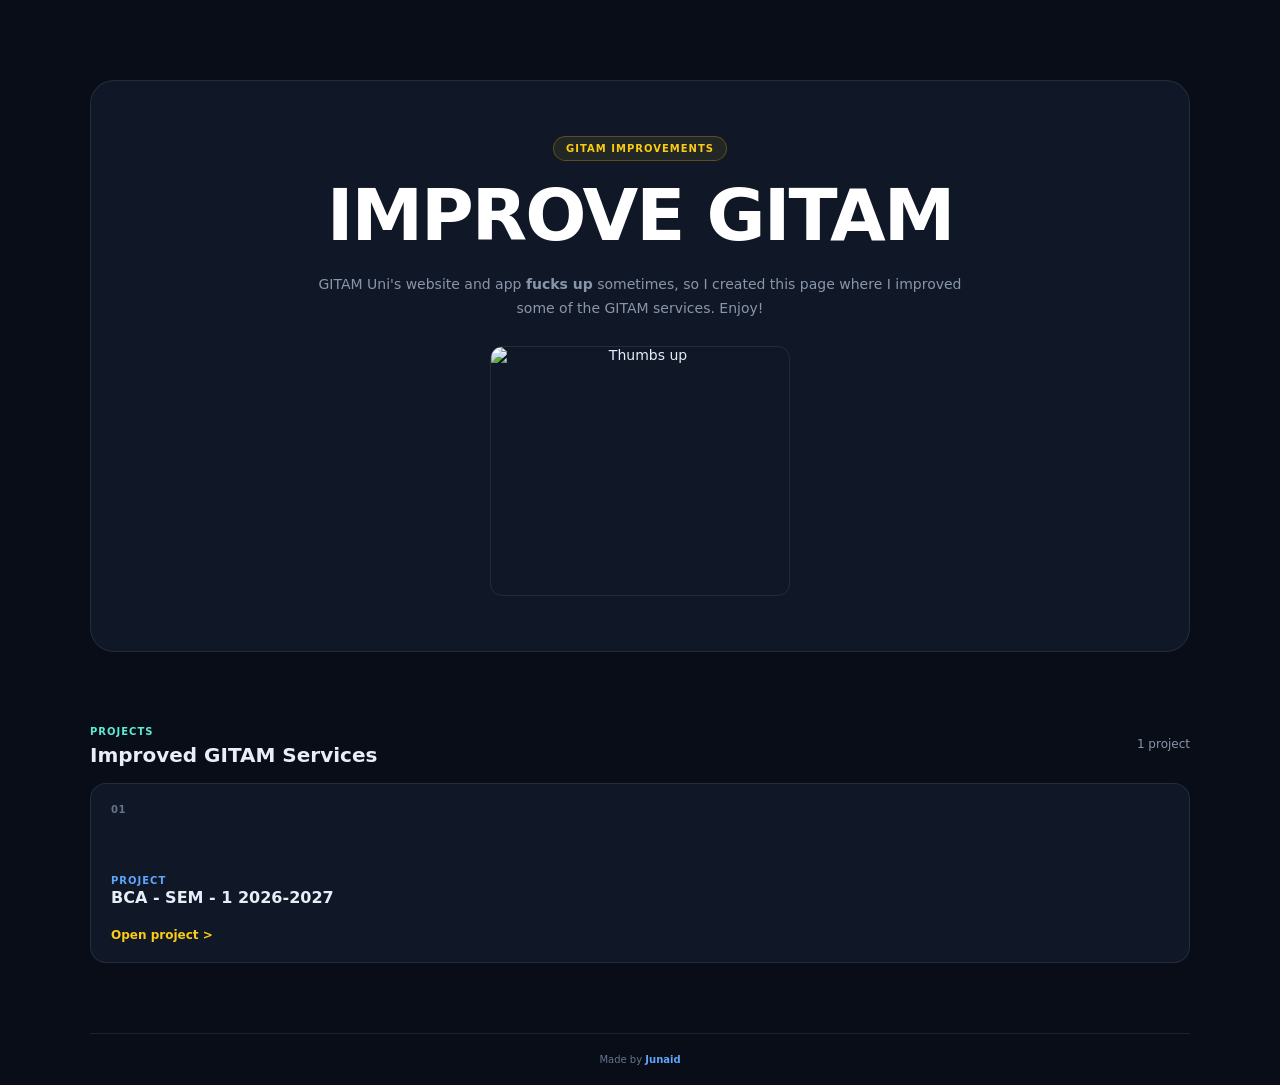
==== index.html @ 102a20a8 "v0.0.1" ====
<!doctype html>
<html lang="en">
  <head>
    <meta charset="UTF-8" />
    <meta name="viewport" content="width=device-width, initial-scale=1.0" />

    <title>IMPROVE GITAM</title>

    <link rel="stylesheet" href="./style.css" />
  </head>

  <body>
    <main class="index-page">
      <!-- HERO -->

      <section class="hero">
        <div class="hero-content">
          <div class="hero-badge">GITAM IMPROVEMENTS</div>

          <h1>IMPROVE GITAM</h1>

          <p>
            GITAM Uni's website and app <b>fucks up</b> sometimes, so I created
            this page where I improved some of the GITAM services. Enjoy!
          </p>

          <img
            class="hero-gif"
            src="https://media1.tenor.com/m/4DOaIudYcpkAAAAC/thumbs-up-ok.gif"
            alt="Thumbs up"
          />
        </div>
      </section>

      <!-- PROJECTS -->

      <section class="projects-section">
        <div class="section-heading">
          <div>
            <span class="section-label"> PROJECTS </span>

            <h2>Improved GITAM Services</h2>
          </div>

          <span id="project-count" class="project-count"> 0 projects </span>
        </div>

        <div id="projects-grid" class="projects-grid">
          <div class="loading">Loading projects...</div>
        </div>
      </section>

      <!-- FOOTER -->

      <footer class="site-footer">
        Made by

        <a href="https://abujuni.dev" target="_blank" rel="noopener noreferrer">
          <b>Junaid</b>
        </a>
      </footer>
    </main>

    <script>
      async function loadProjects() {
        const grid = document.getElementById("projects-grid");

        const projectCount = document.getElementById("project-count");

        try {
          const response = await fetch("./db.json");

          if (!response.ok) {
            throw new Error("Unable to load db.json");
          }

          const projects = await response.json();

          if (!Array.isArray(projects)) {
            throw new Error("db.json must contain an array");
          }

          projectCount.textContent =
            projects.length +
            (projects.length === 1 ? " project" : " projects");

          grid.innerHTML = "";

          if (projects.length === 0) {
            grid.innerHTML = `
                        <div class="empty-state">
                            No projects available.
                        </div>
                    `;

            return;
          }

          projects.forEach(function (project, index) {
            const card = document.createElement("a");

            card.className = "project-card";

            card.href = project.link || "#";

            card.style.setProperty("--card-index", index);

            card.innerHTML = `

                        <div class="card-number">
                            ${String(index + 1).padStart(2, "0")}
                        </div>

                        <div class="card-content">

                            <span class="card-label">
                                PROJECT
                            </span>

                            <h3>
                                ${escapeHTML(
                                  project.title || "Untitled Project",
                                )}
                            </h3>

                            <span class="open-project">
                                Open project
                                <span class="arrow">
                                    >
                                </span>
                            </span>

                        </div>

                    `;

            grid.appendChild(card);
          });
        } catch (error) {
          console.error(error);

          projectCount.textContent = "Error";

          grid.innerHTML = `

                    <div class="error-state">

                        <strong>
                            I am lazy to add one or make one.
                        </strong>

                    </div>

                `;
        }
      }

      function escapeHTML(value) {
        return String(value)
          .replace(/&/g, "&amp;")
          .replace(/</g, "&lt;")
          .replace(/>/g, "&gt;")
          .replace(/"/g, "&quot;")
          .replace(/'/g, "&#039;");
      }

      loadProjects();
    </script>
  </body>
</html>
---- style.css ----
:root,
[data-theme="bca-neo"] {
  --blue: #3b82f6;
  --blue-light: #60a5fa;

  --green: #14b8a6;
  --green-light: #5eead4;

  --yellow: #facc15;
  --yellow-light: #fde047;

  --bg: #080d18;
  --bg-card: #101827;

  --text: #e8edf7;
  --muted: #8996aa;

  --border: rgba(148, 163, 184, 0.14);

  --text-xs: 10px;
  --text-sm: 12px;
  --text-base: 14px;
  --text-lg: 16px;
  --text-xl: 20px;
}

/* =====================================================
   GLOBAL
===================================================== */

* {
  box-sizing: border-box;
}

html {
  scroll-behavior: smooth;
}

body {
  min-height: 100vh;
  margin: 0;

  background: var(--bg);

  color: var(--text);

  font-family:
    Inter,
    ui-sans-serif,
    system-ui,
    -apple-system,
    BlinkMacSystemFont,
    "Segoe UI",
    sans-serif;

  font-size: var(--text-base);
}

a {
  color: inherit;
  text-decoration: none;
}

/* =====================================================
   PAGE
===================================================== */

.index-page {
  width: min(1100px, calc(100% - 32px));

  min-height: 100vh;

  margin: 0 auto;

  display: flex;
  flex-direction: column;
}

/* =====================================================
   HERO
===================================================== */

.hero {
  padding: 80px 0 50px;
}

.hero-content {
  width: 100%;

  padding: 55px 35px;

  text-align: center;

  border: 1px solid var(--border);

  border-radius: 24px;

  background: var(--bg-card);
}

/* =====================================================
   BADGE
===================================================== */

.hero-badge {
  display: inline-block;

  margin-bottom: 18px;

  padding: 6px 12px;

  border: 1px solid rgba(250, 204, 21, 0.25);

  border-radius: 999px;

  background: rgba(250, 204, 21, 0.08);

  color: var(--yellow);

  font-size: var(--text-xs);

  font-weight: 700;

  letter-spacing: 1px;

  text-transform: uppercase;
}

/* =====================================================
   TITLE
===================================================== */

.hero h1 {
  margin: 0;

  color: #ffffff;

  font-size: clamp(42px, 7vw, 72px);

  line-height: 1;

  font-weight: 700;

  letter-spacing: -2px;
}

/* =====================================================
   DESCRIPTION
===================================================== */

.hero p {
  max-width: 650px;

  margin: 22px auto 0;

  color: var(--muted);

  font-size: var(--text-base);

  line-height: 1.7;
}

/* =====================================================
   GIF
===================================================== */

.hero-gif {
  display: block;

  width: 300px;
  height: 250px;

  margin: 25px auto 0;

  object-fit: cover;

  border: 1px solid var(--border);

  border-radius: 12px;
}

/* =====================================================
   PROJECT SECTION
===================================================== */

.projects-section {
  padding: 20px 0 70px;
}

/* =====================================================
   SECTION HEADER
===================================================== */

.section-heading {
  display: flex;

  align-items: center;

  justify-content: space-between;

  gap: 20px;

  margin-bottom: 16px;
}

.section-label {
  margin: 0;

  color: var(--green-light);

  font-size: var(--text-xs);

  font-weight: 700;

  letter-spacing: 1px;

  text-transform: uppercase;
}

.section-heading h2 {
  margin: 5px 0 0;

  color: var(--text);

  font-size: var(--text-xl);

  font-weight: 600;
}

.project-count {
  color: var(--muted);

  font-size: var(--text-sm);
}

/* =====================================================
   PROJECT GRID
===================================================== */

.projects-grid {
  display: grid;

  grid-template-columns: repeat(auto-fit, minmax(270px, 1fr));

  gap: 16px;
}

/* =====================================================
   PROJECT CARD
===================================================== */

.project-card {
  min-height: 180px;

  display: flex;

  flex-direction: column;

  justify-content: space-between;

  padding: 20px;

  border: 1px solid var(--border);

  border-radius: 16px;

  background: var(--bg-card);
}

/* =====================================================
   CARD NUMBER
===================================================== */

.card-number {
  color: #64748b;

  font-size: var(--text-xs);

  font-weight: 600;

  letter-spacing: 0.5px;
}

/* =====================================================
   CARD CONTENT
===================================================== */

.card-label {
  margin-bottom: 7px;

  color: var(--blue-light);

  font-size: var(--text-xs);

  font-weight: 700;

  letter-spacing: 1px;

  text-transform: uppercase;
}

.card-content h3 {
  margin: 0;

  color: var(--text);

  font-size: var(--text-lg);

  line-height: 1.4;

  font-weight: 600;
}

/* =====================================================
   OPEN PROJECT
===================================================== */

.open-project {
  display: inline-block;

  margin-top: 18px;

  color: var(--yellow);

  font-size: var(--text-sm);

  font-weight: 600;
}

/* =====================================================
   EMPTY / LOADING / ERROR
===================================================== */

.loading,
.empty-state,
.error-state {
  grid-column: 1 / -1;

  padding: 40px 20px;

  border: 1px solid var(--border);

  border-radius: 16px;

  background: var(--bg-card);

  color: var(--muted);

  text-align: center;

  font-size: var(--text-base);
}

.error-state strong {
  display: block;

  margin-bottom: 6px;

  color: #f87171;

  font-size: var(--text-base);
}

.error-state p {
  margin: 0;

  font-size: var(--text-sm);
}

.error-state code {
  color: var(--yellow);

  font-size: var(--text-sm);
}

/* =====================================================
   FOOTER
===================================================== */

.site-footer {
  margin-top: auto;

  padding: 20px 0;

  border-top: 1px solid var(--border);

  color: #64748b;

  text-align: center;

  font-size: var(--text-xs);
}

.site-footer a {
  color: var(--blue-light);
}

.footer-separator {
  margin: 0 6px;

  color: #334155;
}

/* =====================================================
   SCROLLBAR
===================================================== */

::-webkit-scrollbar {
  width: 8px;
  height: 8px;
}

::-webkit-scrollbar-track {
  background: var(--bg);
}

::-webkit-scrollbar-thumb {
  background: #1e3a5f;

  border-radius: 10px;
}

/* =====================================================
   MOBILE
===================================================== */

@media (max-width: 768px) {
  .index-page {
    width: calc(100% - 20px);
  }

  .hero {
    padding: 35px 0 30px;
  }

  .hero-content {
    padding: 40px 20px;

    border-radius: 18px;
  }

  .hero h1 {
    font-size: 46px;

    letter-spacing: -1.5px;
  }

  .hero p {
    font-size: var(--text-base);
  }

  .hero-gif {
    width: 100%;

    max-width: 300px;

    height: 220px;
  }

  .section-heading {
    align-items: flex-start;

    flex-direction: column;

    gap: 5px;
  }

  .projects-grid {
    grid-template-columns: 1fr;
  }

  .project-card {
    min-height: 165px;
  }
}

/* =====================================================
   SMALL MOBILE
===================================================== */

@media (max-width: 420px) {
  .index-page {
    width: calc(100% - 14px);
  }

  .hero-content {
    padding: 35px 16px;
  }

  .hero h1 {
    font-size: 40px;
  }

  .hero p {
    font-size: var(--text-sm);
  }

  .hero-gif {
    height: 200px;
  }
}
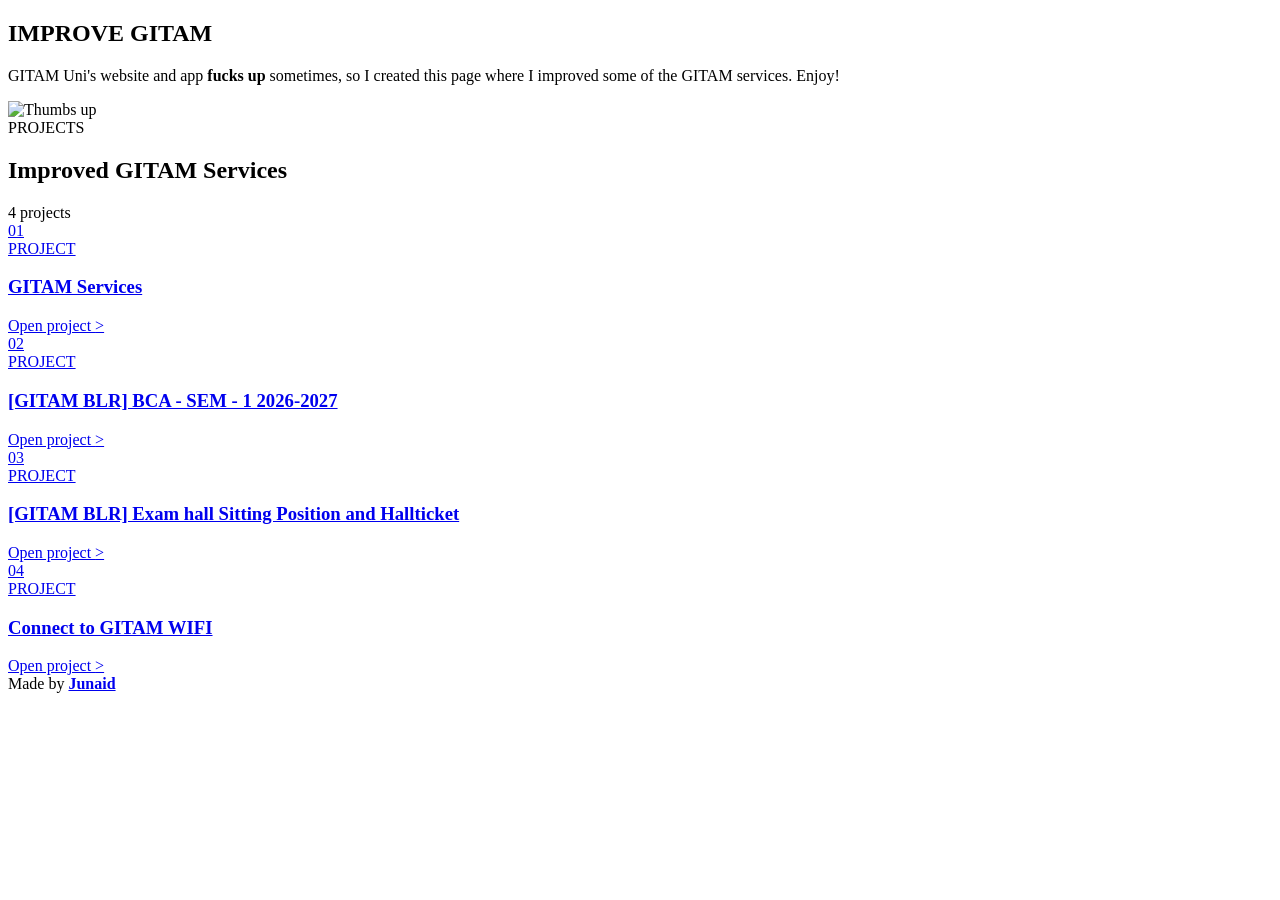
==== commit 7ebe2766: "Changed CSS path and removed a line" ====
--- a/index.html
+++ b/index.html
@@ -6,7 +6,7 @@
 
     <title>IMPROVE GITAM</title>
 
-    <link rel="stylesheet" href="./style.css" />
+    <link rel="stylesheet" href="css/style.css" />
   </head>
 
   <body>
@@ -15,7 +15,6 @@
 
       <section class="hero">
         <div class="hero-content">
-          <div class="hero-badge">GITAM IMPROVEMENTS</div>
 
           <h1>IMPROVE GITAM</h1>
 
@@ -68,7 +67,7 @@
         const projectCount = document.getElementById("project-count");
 
         try {
-          const response = await fetch("./db.json");
+          const response = await fetch("db/db.json");
 
           if (!response.ok) {
             throw new Error("Unable to load db.json");
